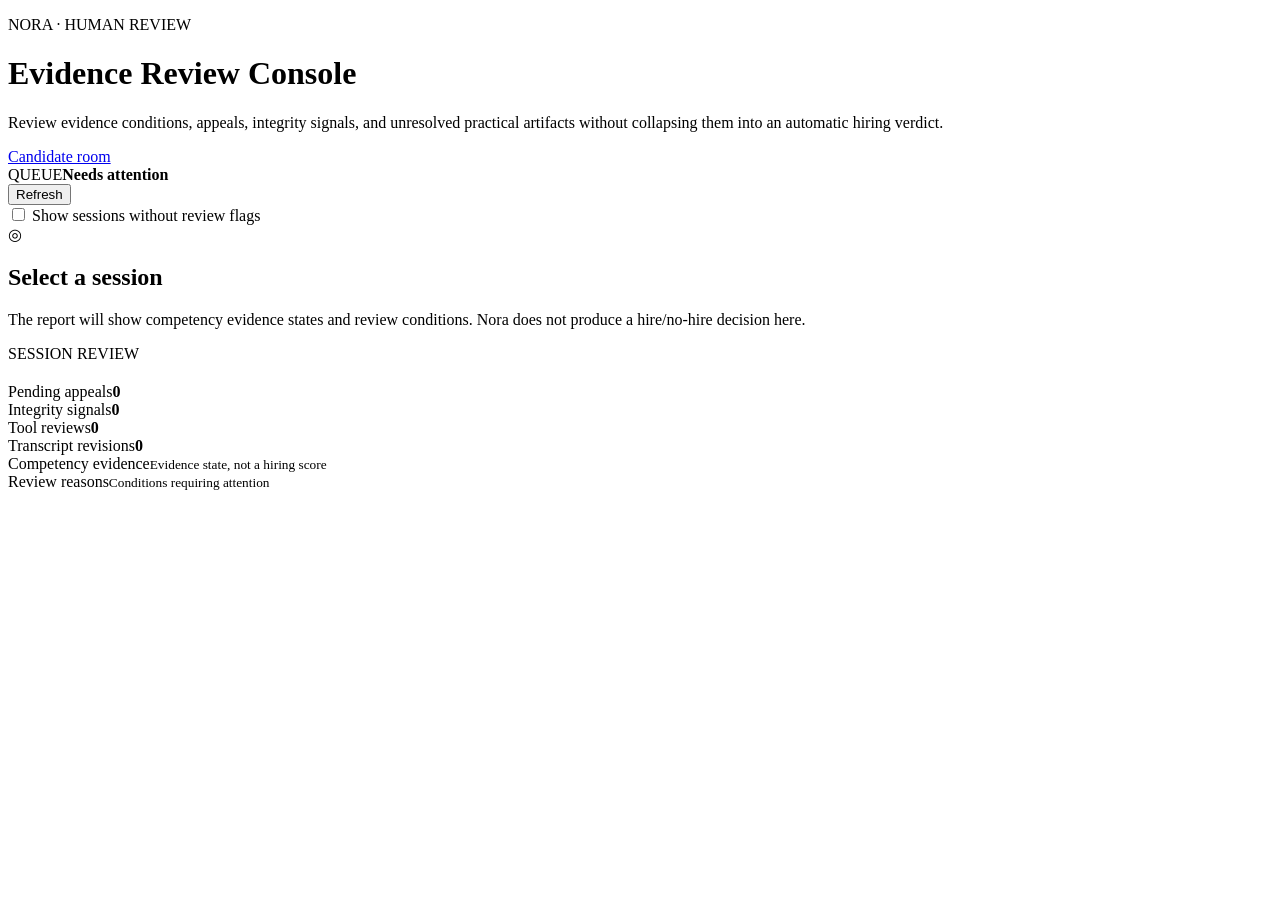
==== src/nora_interviewer/web/review.html @ 61ad73ca "feat(review-ui): add recruiter evidence review console" ====
<!doctype html>
<html lang="en">
<head>
  <meta charset="utf-8">
  <meta name="viewport" content="width=device-width, initial-scale=1">
  <title>Nora Review Console</title>
  <link rel="stylesheet" href="/assets/review.css">
</head>
<body>
  <main class="review-shell">
    <header class="review-topbar">
      <div>
        <p class="eyebrow">NORA · HUMAN REVIEW</p>
        <h1>Evidence Review Console</h1>
        <p>Review evidence conditions, appeals, integrity signals, and unresolved practical artifacts without collapsing them into an automatic hiring verdict.</p>
      </div>
      <a href="/" class="link-button">Candidate room</a>
    </header>

    <section class="review-grid">
      <aside class="queue-panel">
        <div class="panel-head">
          <div><span class="eyebrow">QUEUE</span><strong>Needs attention</strong></div>
          <button id="refreshQueue" type="button">Refresh</button>
        </div>
        <label class="toggle"><input id="showAll" type="checkbox"> Show sessions without review flags</label>
        <div id="queue" class="queue"></div>
      </aside>

      <section class="detail-panel">
        <div id="emptyState" class="empty-state">
          <span>◎</span>
          <h2>Select a session</h2>
          <p>The report will show competency evidence states and review conditions. Nora does not produce a hire/no-hire decision here.</p>
        </div>

        <div id="report" class="hidden">
          <div class="report-head">
            <div>
              <p class="eyebrow">SESSION REVIEW</p>
              <h2 id="reportRole"></h2>
              <p id="reportCandidate"></p>
            </div>
            <span id="reviewBadge" class="review-badge"></span>
          </div>

          <div class="stats">
            <div><span>Pending appeals</span><strong id="statAppeals">0</strong></div>
            <div><span>Integrity signals</span><strong id="statIntegrity">0</strong></div>
            <div><span>Tool reviews</span><strong id="statTools">0</strong></div>
            <div><span>Transcript revisions</span><strong id="statRevisions">0</strong></div>
          </div>

          <section class="report-section">
            <div class="section-head"><span>Competency evidence</span><small>Evidence state, not a hiring score</small></div>
            <div id="competencies" class="competencies"></div>
          </section>

          <section class="report-section">
            <div class="section-head"><span>Review reasons</span><small>Conditions requiring attention</small></div>
            <div id="reasons" class="reasons"></div>
          </section>

          <p id="reportNote" class="report-note"></p>
        </div>
      </section>
    </section>
  </main>
  <script src="/assets/review.js"></script>
</body>
</html>
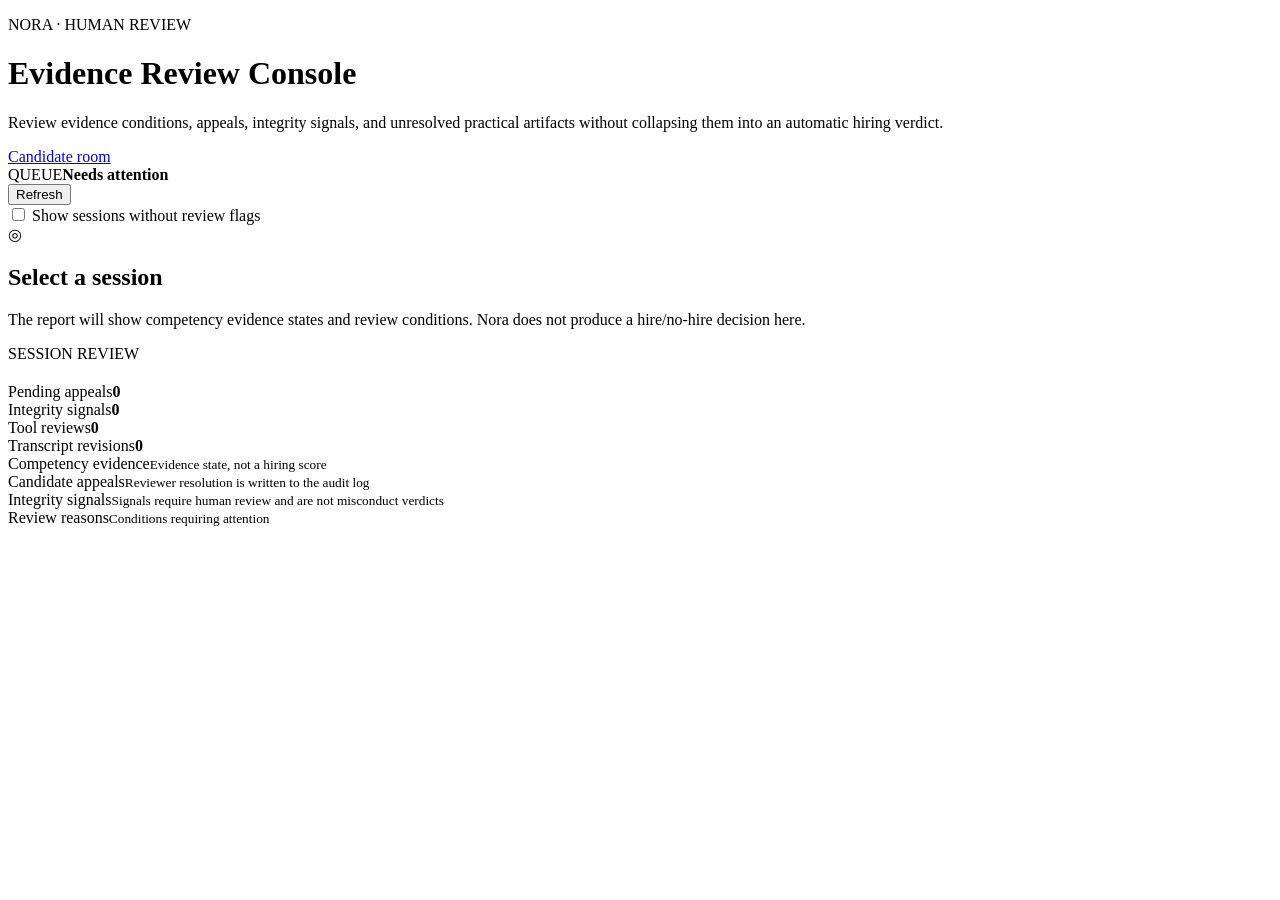
==== commit f783fdb3: "feat(review-ui): add appeal and integrity review sections" ====
--- a/src/nora_interviewer/web/review.html
+++ b/src/nora_interviewer/web/review.html
@@ -57,6 +57,16 @@
           </section>
 
           <section class="report-section">
+            <div class="section-head"><span>Candidate appeals</span><small>Reviewer resolution is written to the audit log</small></div>
+            <div id="appeals" class="appeals"></div>
+          </section>
+
+          <section class="report-section">
+            <div class="section-head"><span>Integrity signals</span><small>Signals require human review and are not misconduct verdicts</small></div>
+            <div id="integrity" class="integrity-list"></div>
+          </section>
+
+          <section class="report-section">
             <div class="section-head"><span>Review reasons</span><small>Conditions requiring attention</small></div>
             <div id="reasons" class="reasons"></div>
           </section>
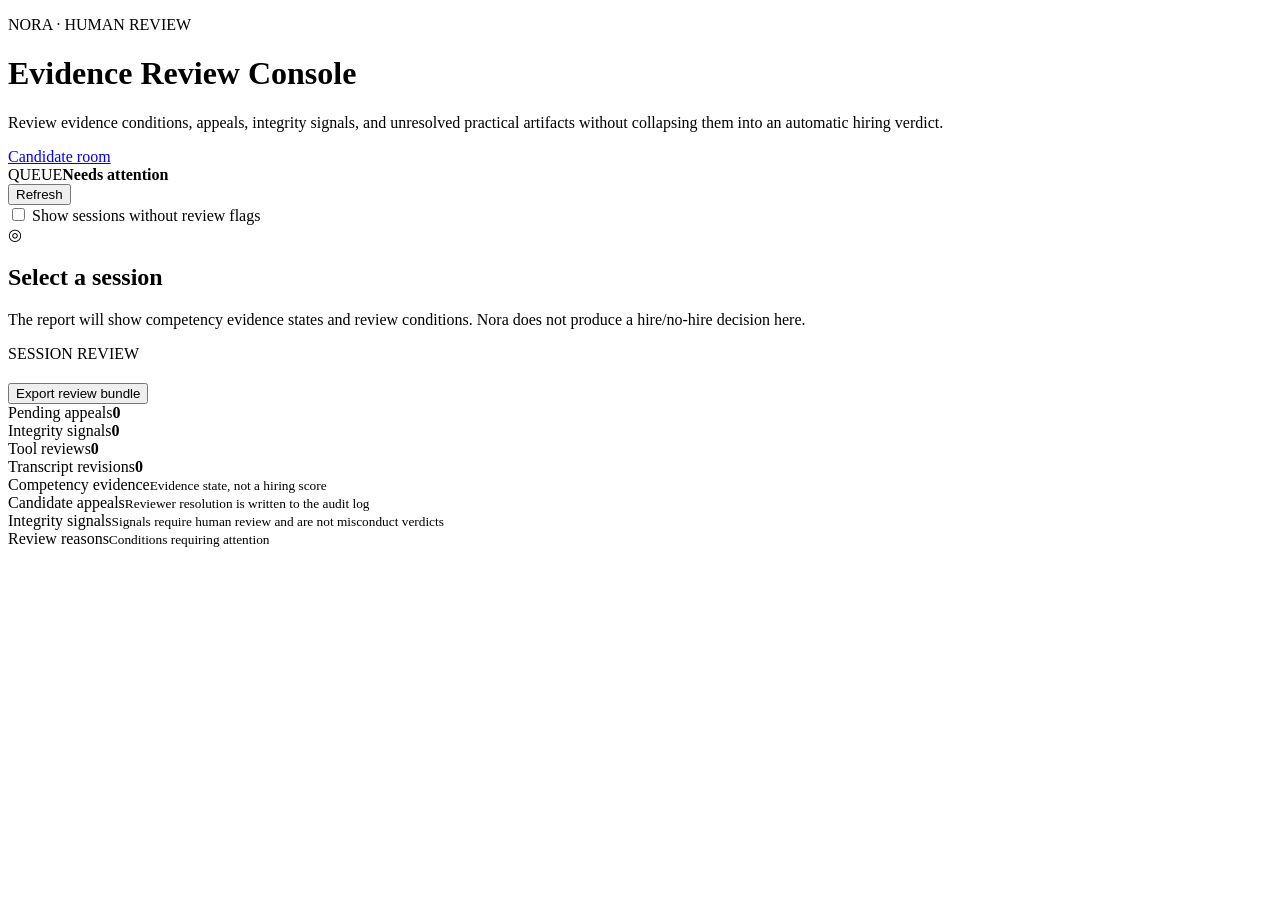
==== commit 202fc26c: "feat(review-ui): add review bundle export action" ====
--- a/src/nora_interviewer/web/review.html
+++ b/src/nora_interviewer/web/review.html
@@ -41,7 +41,10 @@
               <h2 id="reportRole"></h2>
               <p id="reportCandidate"></p>
             </div>
-            <span id="reviewBadge" class="review-badge"></span>
+            <div class="report-actions">
+              <span id="reviewBadge" class="review-badge"></span>
+              <button id="exportBundle" type="button">Export review bundle</button>
+            </div>
           </div>
 
           <div class="stats">
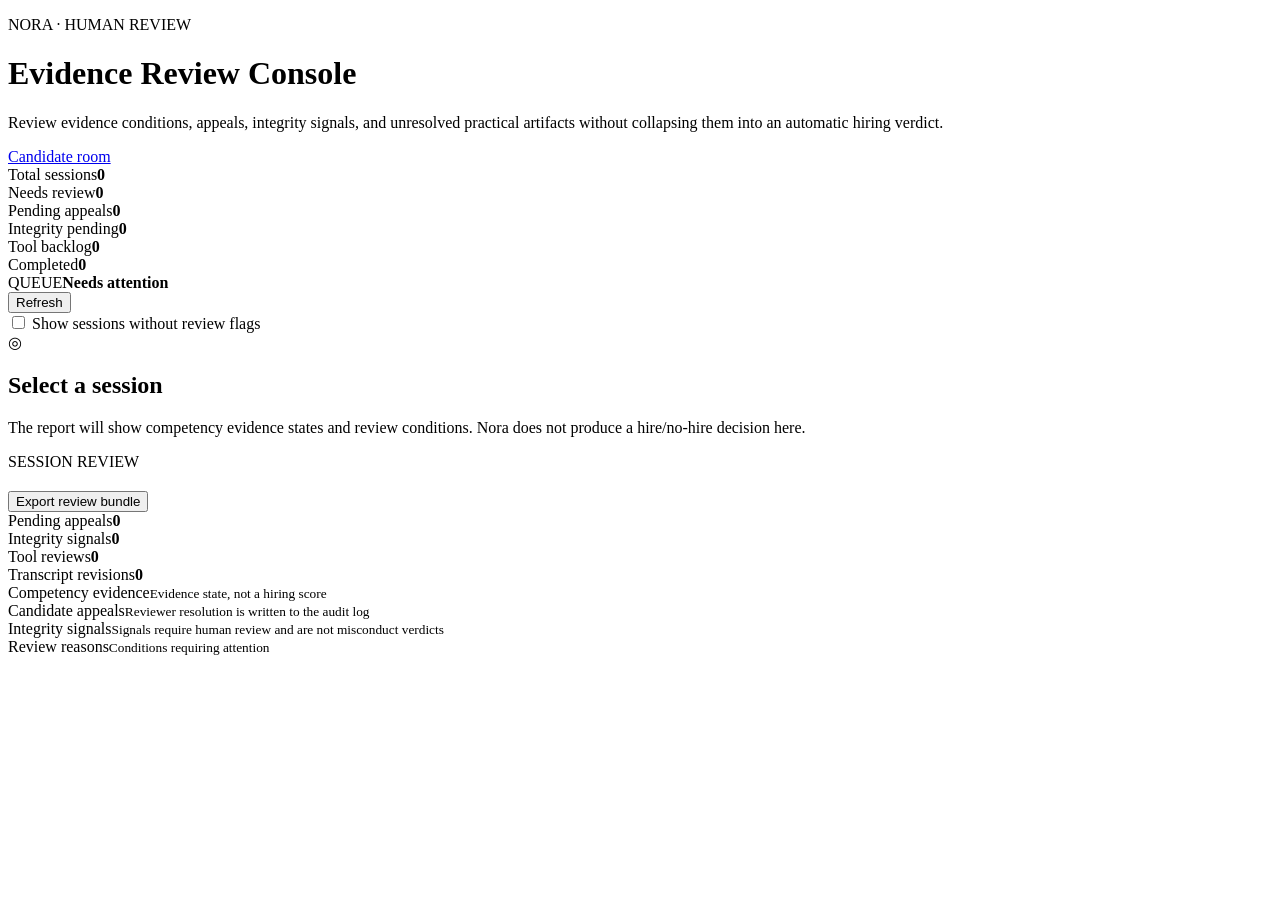
==== commit 3d7cd033: "feat(review-ui): add recruiter workload summary cards" ====
--- a/src/nora_interviewer/web/review.html
+++ b/src/nora_interviewer/web/review.html
@@ -16,6 +16,15 @@
       </div>
       <a href="/" class="link-button">Candidate room</a>
     </header>
+
+    <section class="summary-strip">
+      <div><span>Total sessions</span><strong id="sumTotal">0</strong></div>
+      <div><span>Needs review</span><strong id="sumReview">0</strong></div>
+      <div><span>Pending appeals</span><strong id="sumAppeals">0</strong></div>
+      <div><span>Integrity pending</span><strong id="sumIntegrity">0</strong></div>
+      <div><span>Tool backlog</span><strong id="sumTools">0</strong></div>
+      <div><span>Completed</span><strong id="sumCompleted">0</strong></div>
+    </section>
 
     <section class="review-grid">
       <aside class="queue-panel">
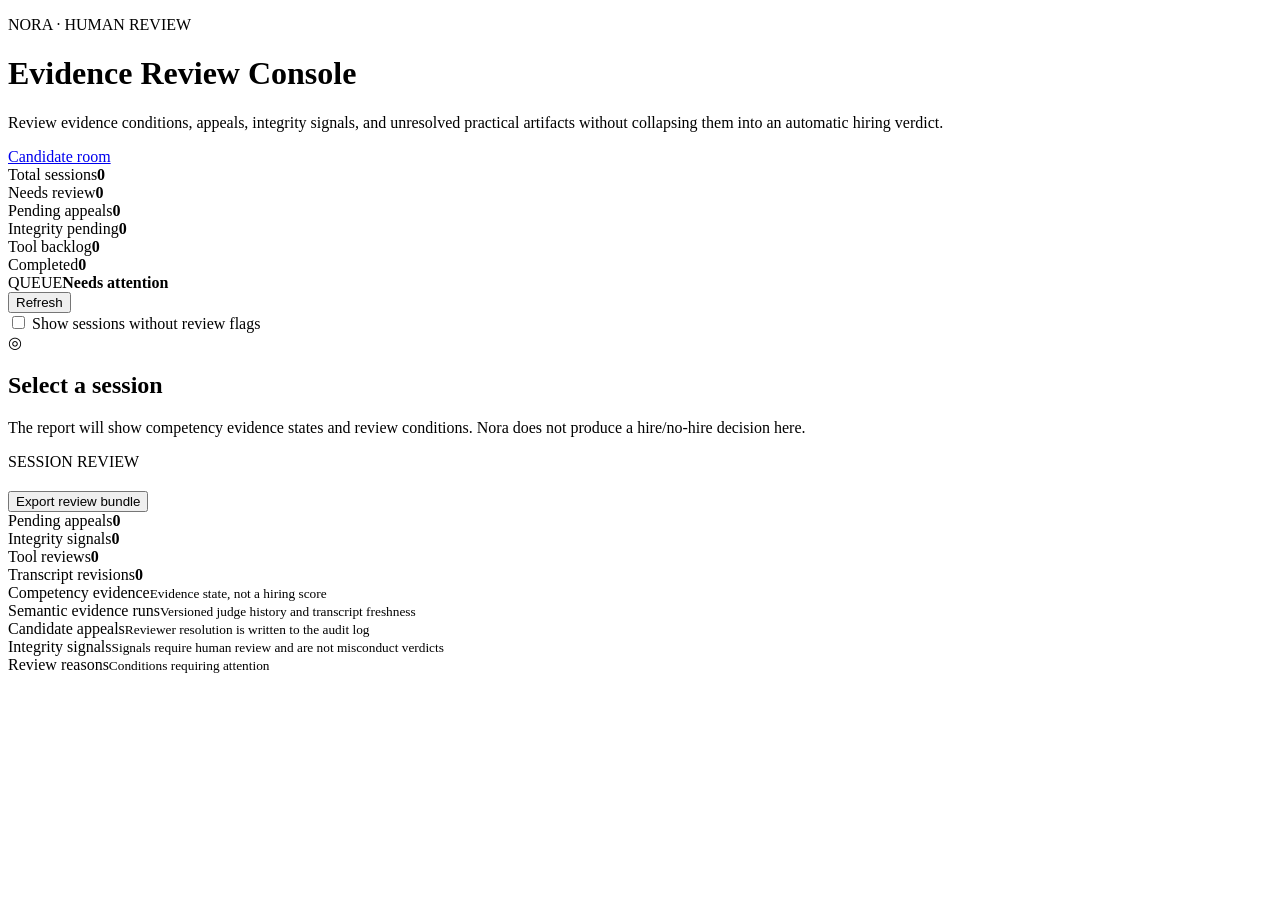
==== commit 123356c5: "feat(review-ui): add semantic evidence run history panel" ====
--- a/src/nora_interviewer/web/review.html
+++ b/src/nora_interviewer/web/review.html
@@ -69,6 +69,11 @@
           </section>
 
           <section class="report-section">
+            <div class="section-head"><span>Semantic evidence runs</span><small>Versioned judge history and transcript freshness</small></div>
+            <div id="judgeRuns" class="judge-runs"></div>
+          </section>
+
+          <section class="report-section">
             <div class="section-head"><span>Candidate appeals</span><small>Reviewer resolution is written to the audit log</small></div>
             <div id="appeals" class="appeals"></div>
           </section>
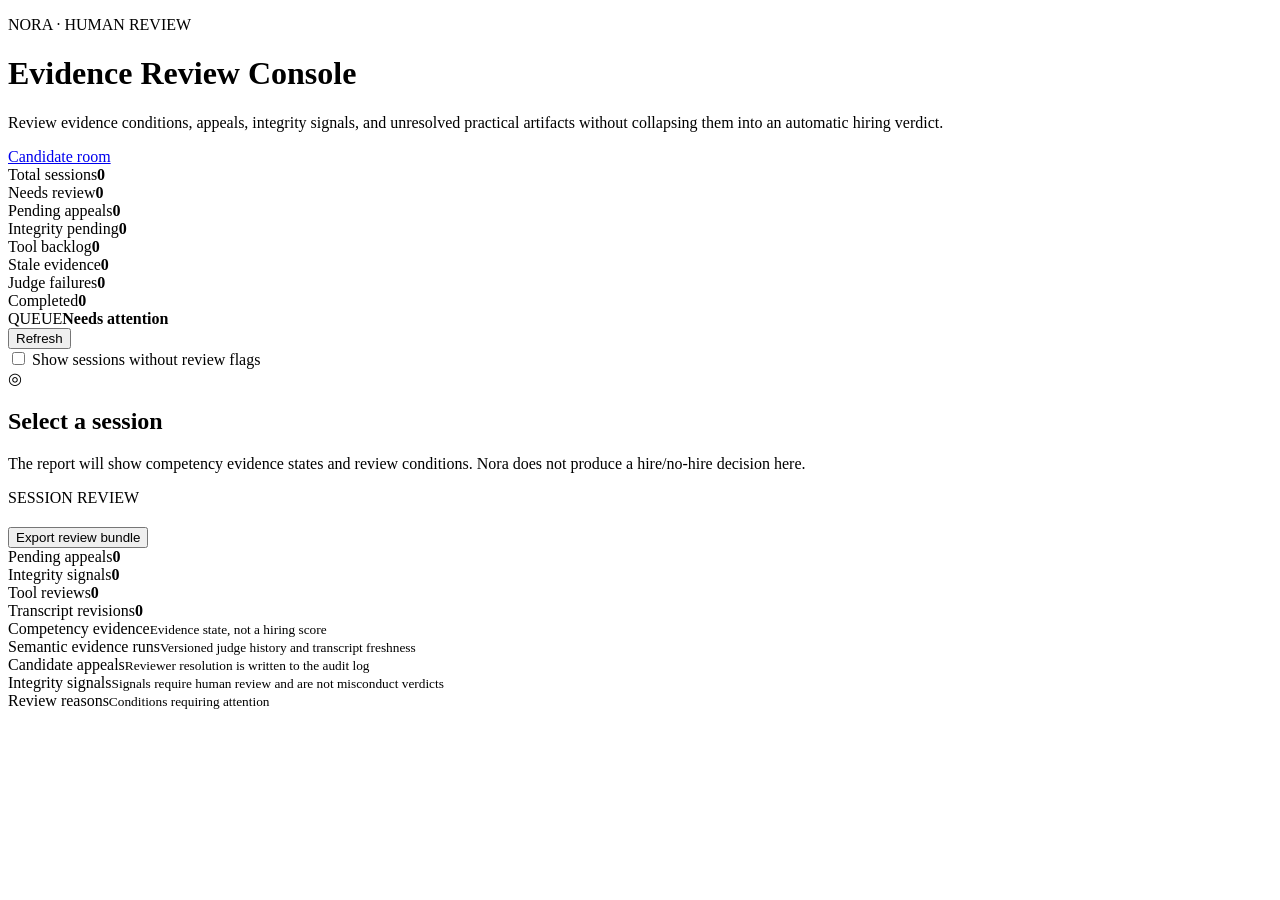
==== commit 97981be4: "feat(review-ui): surface stale evidence and judge failure counters" ====
--- a/src/nora_interviewer/web/review.html
+++ b/src/nora_interviewer/web/review.html
@@ -23,6 +23,8 @@
       <div><span>Pending appeals</span><strong id="sumAppeals">0</strong></div>
       <div><span>Integrity pending</span><strong id="sumIntegrity">0</strong></div>
       <div><span>Tool backlog</span><strong id="sumTools">0</strong></div>
+      <div><span>Stale evidence</span><strong id="sumStaleEvidence">0</strong></div>
+      <div><span>Judge failures</span><strong id="sumFailedEvidence">0</strong></div>
       <div><span>Completed</span><strong id="sumCompleted">0</strong></div>
     </section>
 
